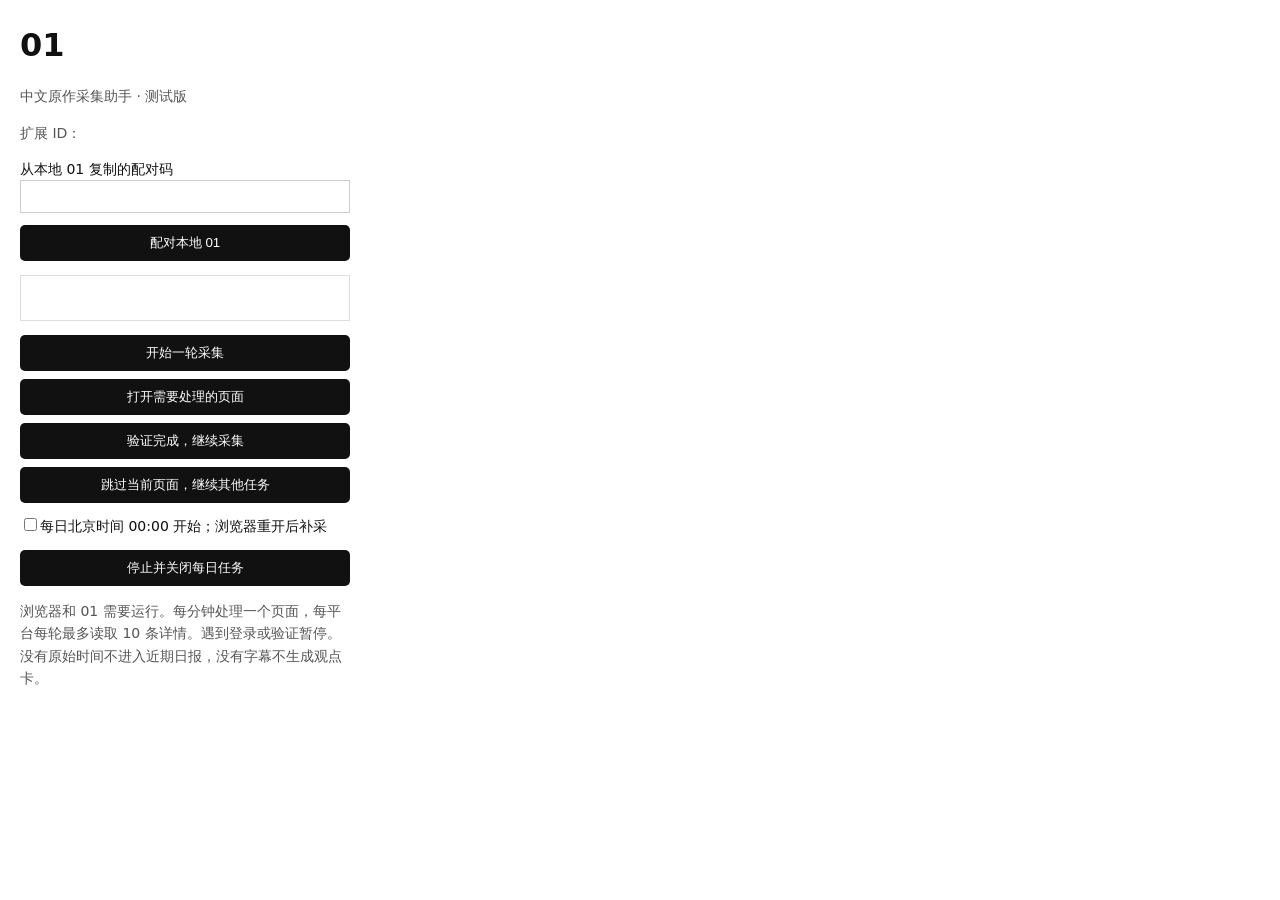
==== browser-helper/popup.html @ 1944d0db "feat: add paired browser collection helper for Chinese platforms" ====
<!doctype html><html lang="zh-CN"><meta charset="utf-8"><title>01 采集助手</title><link rel="stylesheet" href="popup.css"><body><h1>01</h1><p>中文原作采集助手 · 测试版</p><p>扩展 ID：<code id="identifier"></code></p><label>从本地 01 复制的配对码<input id="token" type="password" autocomplete="off"></label><button id="pair">配对本地 01</button><p id="status" role="status"></p><button id="run">开始一轮采集</button><button id="open">打开需要处理的页面</button><button id="resume">验证完成，继续采集</button><button id="skip">跳过当前页面，继续其他任务</button><label><input type="checkbox" id="daily">每日北京时间 00:00 开始；浏览器重开后补采</label><button id="stop">停止并关闭每日任务</button><p>浏览器和 01 需要运行。每分钟处理一个页面，每平台每轮最多读取 10 条详情。遇到登录或验证暂停。没有原始时间不进入近期日报，没有字幕不生成观点卡。</p><script src="popup.js"></script></body></html>
---- browser-helper/popup.css ----
body{width:330px;margin:20px;font:14px/1.6 system-ui;background:#fff;color:#111}h1{font-size:32px;margin:0}code{display:block;overflow-wrap:anywhere}label{display:block;margin:12px 0}input[type=password]{display:block;box-sizing:border-box;width:100%;padding:8px;border:1px solid #ccc}button{display:block;width:100%;padding:9px;margin:8px 0;background:#111;color:white;border:0;border-radius:5px;cursor:pointer}p{color:#555}#status{border:1px solid #ddd;padding:10px;min-height:24px}
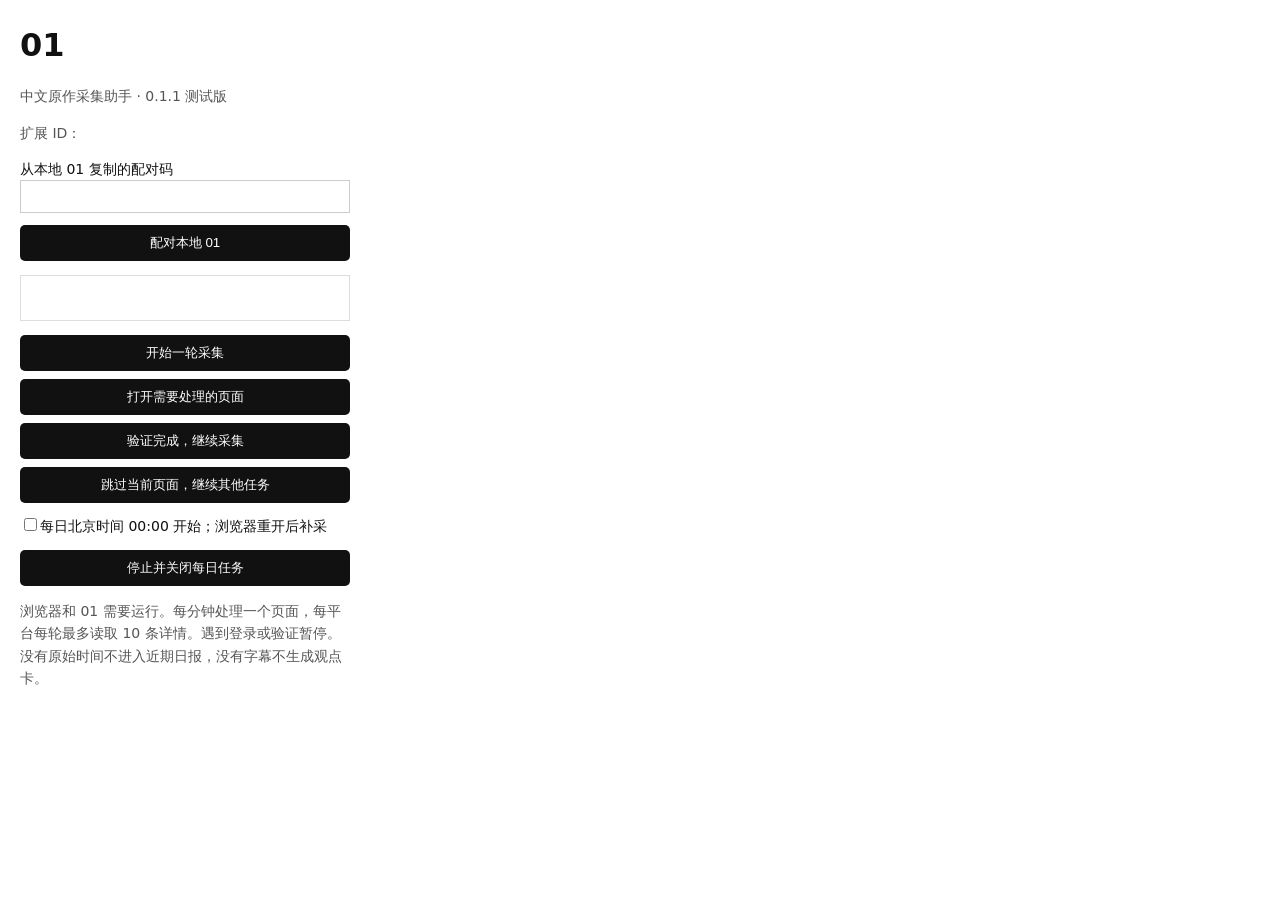
==== commit 103f51a2: "fix: handle empty browser reads and recover original video dates" ====
--- a/browser-helper/popup.html
+++ b/browser-helper/popup.html
@@ -1 +1 @@
-<!doctype html><html lang="zh-CN"><meta charset="utf-8"><title>01 采集助手</title><link rel="stylesheet" href="popup.css"><body><h1>01</h1><p>中文原作采集助手 · 测试版</p><p>扩展 ID：<code id="identifier"></code></p><label>从本地 01 复制的配对码<input id="token" type="password" autocomplete="off"></label><button id="pair">配对本地 01</button><p id="status" role="status"></p><button id="run">开始一轮采集</button><button id="open">打开需要处理的页面</button><button id="resume">验证完成，继续采集</button><button id="skip">跳过当前页面，继续其他任务</button><label><input type="checkbox" id="daily">每日北京时间 00:00 开始；浏览器重开后补采</label><button id="stop">停止并关闭每日任务</button><p>浏览器和 01 需要运行。每分钟处理一个页面，每平台每轮最多读取 10 条详情。遇到登录或验证暂停。没有原始时间不进入近期日报，没有字幕不生成观点卡。</p><script src="popup.js"></script></body></html>+<!doctype html><html lang="zh-CN"><meta charset="utf-8"><title>01 采集助手</title><link rel="stylesheet" href="popup.css"><body><h1>01</h1><p>中文原作采集助手 · 0.1.1 测试版</p><p>扩展 ID：<code id="identifier"></code></p><label>从本地 01 复制的配对码<input id="token" type="password" autocomplete="off"></label><button id="pair">配对本地 01</button><p id="status" role="status"></p><button id="run">开始一轮采集</button><button id="open">打开需要处理的页面</button><button id="resume">验证完成，继续采集</button><button id="skip">跳过当前页面，继续其他任务</button><label><input type="checkbox" id="daily">每日北京时间 00:00 开始；浏览器重开后补采</label><button id="stop">停止并关闭每日任务</button><p>浏览器和 01 需要运行。每分钟处理一个页面，每平台每轮最多读取 10 条详情。遇到登录或验证暂停。没有原始时间不进入近期日报，没有字幕不生成观点卡。</p><script src="popup.js"></script></body></html>
